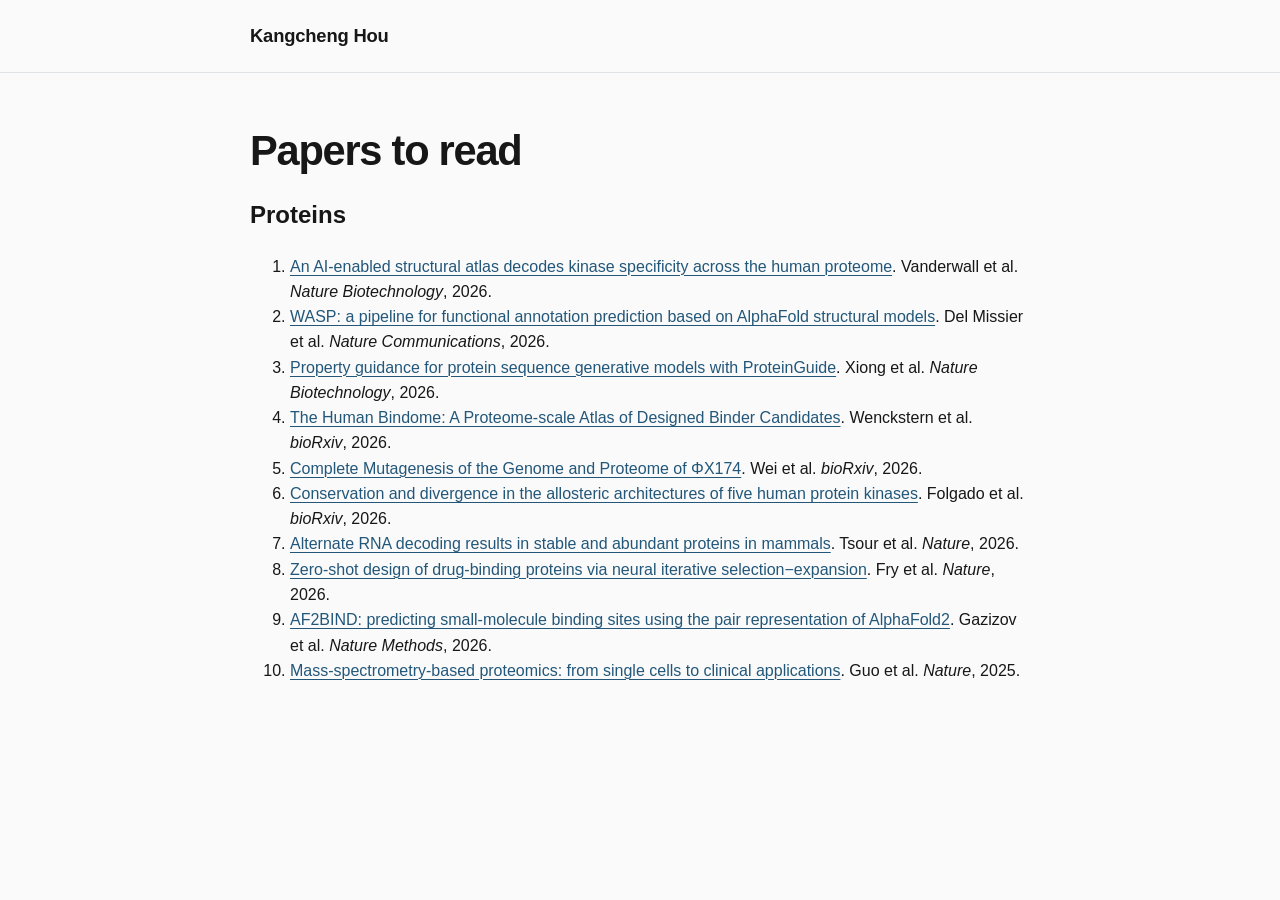
==== papers/index.html @ d285ce77 "deploy" ====
<!DOCTYPE html>
<html lang="en">

<head>
    <meta charset="utf-8">
    <meta name="viewport" content="width=device-width, initial-scale=1">
    <meta name="robots" content="noindex, nofollow">
    <meta name="description" content="Papers on Kangcheng Hou's reading list.">
    <title>Papers to read — Kangcheng Hou</title>
    <link rel="preconnect" href="https://fonts.googleapis.com">
    <link rel="preconnect" href="https://fonts.gstatic.com" crossorigin>
    <link href="https://fonts.googleapis.com/css2?family=Lora:wght@400;600&amp;display=swap" rel="stylesheet">
    <link rel="stylesheet" href="../style.css">
</head>

<body>
    <header class="site-header">
        <nav class="site-nav" aria-label="Reading list navigation">
            <a class="brand" href="../">Kangcheng Hou</a>
        </nav>
    </header>

    <main class="page reading-page">
        <section class="section">
            <h1 class="reading-title">Papers to read</h1>

            <section class="reading-section" aria-labelledby="proteins-title">
                <h2 id="proteins-title">Proteins</h2>
                <ol class="paper-list">
                    <li>
                        <a href="https://www.nature.com/articles/s41587-026-03239-5" target="_blank"
                            rel="noopener">An AI-enabled structural atlas decodes kinase specificity across the human
                            proteome</a>.
                        Vanderwall et al. <em>Nature Biotechnology</em>, 2026.
                    </li>
                    <li>
                        <a href="https://www.nature.com/articles/s41467-026-75956-z" target="_blank"
                            rel="noopener">WASP: a pipeline for functional annotation prediction based on AlphaFold
                            structural models</a>.
                        Del Missier et al. <em>Nature Communications</em>, 2026.
                    </li>
                    <li>
                        <a href="https://www.nature.com/articles/s41587-026-03207-z" target="_blank"
                            rel="noopener">Property guidance for protein sequence generative models with
                            ProteinGuide</a>.
                        Xiong et al. <em>Nature Biotechnology</em>, 2026.
                    </li>
                    <li>
                        <a href="https://www.biorxiv.org/content/10.64898/2026.07.30.741542v1" target="_blank"
                            rel="noopener">The Human Bindome: A Proteome-scale Atlas of Designed Binder
                            Candidates</a>.
                        Wenckstern et al. <em>bioRxiv</em>, 2026.
                    </li>
                    <li>
                        <a href="https://www.biorxiv.org/content/10.64898/2026.07.25.740675v1" target="_blank"
                            rel="noopener">Complete Mutagenesis of the Genome and Proteome of ΦX174</a>.
                        Wei et al. <em>bioRxiv</em>, 2026.
                    </li>
                    <li>
                        <a href="https://www.biorxiv.org/content/10.64898/2026.08.04.742685v1" target="_blank"
                            rel="noopener">Conservation and divergence in the allosteric architectures of five human
                            protein kinases</a>.
                        Folgado et al. <em>bioRxiv</em>, 2026.
                    </li>
                    <li>
                        <a href="https://www.nature.com/articles/s41586-026-10678-2" target="_blank"
                            rel="noopener">Alternate RNA decoding results in stable and abundant proteins in
                            mammals</a>.
                        Tsour et al. <em>Nature</em>, 2026.
                    </li>
                    <li>
                        <a href="https://www.nature.com/articles/s41586-026-10670-w" target="_blank"
                            rel="noopener">Zero-shot design of drug-binding proteins via neural iterative
                            selection−expansion</a>.
                        Fry et al. <em>Nature</em>, 2026.
                    </li>
                    <li>
                        <a href="https://www.nature.com/articles/s41592-026-03011-2" target="_blank"
                            rel="noopener">AF2BIND: predicting small-molecule binding sites using the pair
                            representation of AlphaFold2</a>.
                        Gazizov et al. <em>Nature Methods</em>, 2026.
                    </li>
                    <li>
                        <a href="https://www.nature.com/articles/s41586-025-08584-0" target="_blank"
                            rel="noopener">Mass-spectrometry-based proteomics: from single cells to clinical
                            applications</a>.
                        Guo et al. <em>Nature</em>, 2025.
                    </li>
                </ol>
            </section>
        </section>
    </main>
</body>

</html>
---- style.css ----
/* Main website styles. */
:root {
    --ink: #171717;
    --muted: #60656b;
    --accent: #22577a;
    --accent-dark: #163c56;
    --line: #dfe3e6;
    --content-width: 780px;
    --gutter: 24px;
}

* {
    box-sizing: border-box;
}

html {
    scroll-behavior: smooth;
}

body {
    margin: 0;
    padding-top: 72px;
    background: rgb(250, 250, 250);
    color: var(--ink);
    font-family: -apple-system, BlinkMacSystemFont, "Segoe UI", sans-serif;
    font-size: 16px;
    line-height: 1.58;
    -webkit-font-smoothing: antialiased;
}

a {
    color: var(--accent);
    text-decoration-thickness: 1px;
    text-underline-offset: 3px;
}

a:hover,
a:focus {
    color: var(--accent-dark);
}

a:focus-visible {
    outline: 2px solid var(--accent);
    outline-offset: 4px;
    border-radius: 2px;
}

.site-header {
    position: fixed;
    top: 0;
    right: 0;
    left: 0;
    z-index: 20;
    border-bottom: 1px solid var(--line);
    background: rgba(250, 250, 250, 0.96);
    backdrop-filter: blur(12px);
}

.site-nav,
.page {
    width: min(var(--content-width), calc(100% - (2 * var(--gutter))));
    margin: 0 auto;
}

.site-nav {
    display: flex;
    align-items: center;
    justify-content: space-between;
    min-height: 72px;
    gap: 28px;
}

.brand,
.nav-links a {
    color: var(--ink);
    font-size: 1.15rem;
    font-weight: 400;
    text-decoration: none;
}

.brand {
    font-weight: 600;
    letter-spacing: -0.01em;
}

.nav-links {
    display: flex;
    align-items: center;
    gap: 28px;
}

.nav-links a {
    position: relative;
    padding: 24px 0 22px;
}

.nav-links a:hover,
.nav-links a:focus,
.nav-links .active {
    color: var(--accent);
}

.nav-links .active::after {
    position: absolute;
    right: 0;
    bottom: -1px;
    left: 0;
    height: 2px;
    background: var(--accent);
    content: "";
}

.nav-links .external-link::after {
    margin-left: 0.3em;
    font-size: 0.82em;
    vertical-align: 0.14em;
    content: "↗";
}

.page {
    padding: 56px 0 76px;
}

.about,
.publications-page {
    max-width: 720px;
}

.about {
    margin-inline: auto;
}

.profile {
    display: flex;
    align-items: flex-start;
    gap: 24px;
    margin-bottom: 42px;
    color: var(--muted);
    line-height: 1.5;
}

.portrait {
    display: block;
    flex: 0 0 auto;
    width: 180px;
    height: 180px;
    object-fit: cover;
    border-radius: 3px;
    filter: saturate(0.88);
}

.profile p {
    margin: 0;
    padding-top: 20px;
    font-size: 1.1rem;
}

.profile-ink {
    color: var(--ink);
}

.social-icons {
    display: inline-flex;
    gap: 0.3em;
    padding-top: 0.2em;
    font-size: 1.2rem;
}

.social-icons a {
    display: flex;
    color: var(--ink);
    text-decoration: none;
}

.social-icons img {
    display: block;
    width: 1.2em;
    height: 1.2em;
}

.profile strong,
.publication-list strong {
    color: var(--ink);
}

.publication-list strong {
    text-decoration: underline;
    text-decoration-thickness: 1px;
    text-underline-offset: 2px;
}

h1,
h2,
p {
    margin-top: 0;
}

h1 {
    margin-bottom: 22px;
    font-size: clamp(2rem, 5vw, 2.6rem);
    font-weight: 700;
    letter-spacing: -0.03em;
    line-height: 1.1;
}

.about-copy {
    padding-top: 32px;
    border-top: 1px solid var(--line);
}

.about-copy p {
    margin-bottom: 18px;
}

.about-copy > :last-child {
    margin-bottom: 0;
}

.page-heading {
    padding-bottom: 28px;
    border-bottom: 1px solid var(--line);
}

.page-heading h1 {
    margin-bottom: 20px;
}

.page-heading > :last-child {
    max-width: 620px;
    margin-bottom: 0;
    color: var(--muted);
}

.publication-topic {
    padding-top: 34px;
}

.publication-topic h2 {
    margin-bottom: 8px;
    font-size: 1.18rem;
    line-height: 1.35;
}

.publication-list {
    margin: 0;
    padding-left: 1.25rem;
}

.publication-list li {
    padding-left: 4px;
    color: var(--ink);
    font-size: 0.94rem;
    line-height: 1.5;
}

.publication-list li + li {
    margin-top: 10px;
}

.publication-title {
    color: var(--accent);
}

.unpublished-title {
    color: var(--ink);
}

@media (max-width: 680px) {
    :root {
        --gutter: 18px;
    }

    body {
        padding-top: 93px;
    }

    .site-nav {
        align-items: flex-start;
        flex-direction: column;
        min-height: auto;
        gap: 8px;
        padding-top: 17px;
    }

    .nav-links {
        width: 100%;
        gap: 22px;
    }

    .nav-links a {
        padding: 5px 0 13px;
    }

    .page {
        padding: 46px 0 62px;
    }

    .profile {
        gap: 20px;
        margin-bottom: 38px;
    }

    .portrait {
        width: 130px;
        height: 130px;
    }

    h1 {
        font-size: 2.2rem;
    }
}

@media (max-width: 420px) {
    .nav-links {
        justify-content: space-between;
        gap: 12px;
    }

    .profile {
        display: block;
    }

    .profile p {
        padding-top: 0;
    }

    .portrait {
        width: 140px;
        height: 140px;
        margin-bottom: 18px;
    }
}
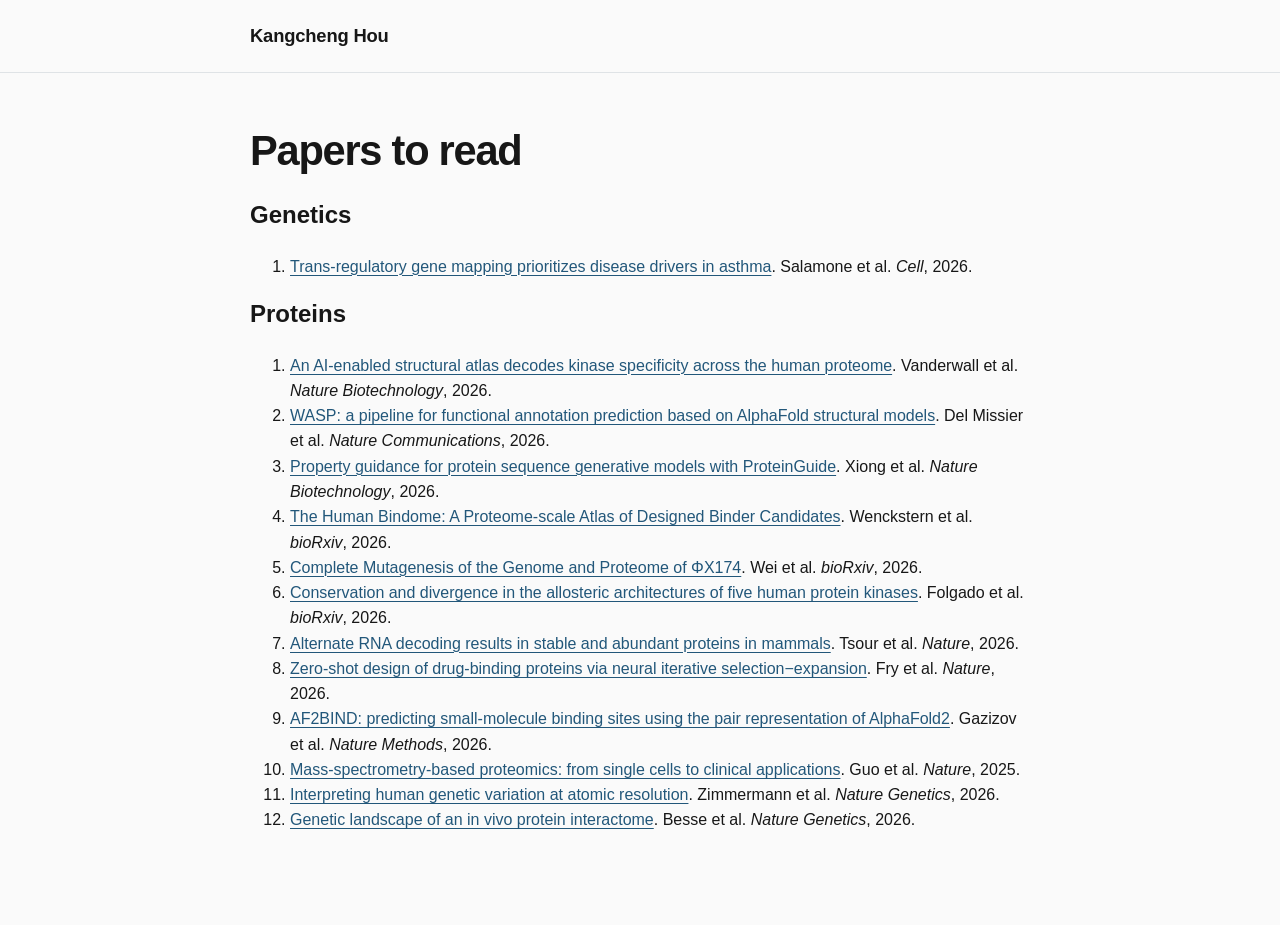
==== commit c5e5af2c: "deploy" ====
--- a/papers/index.html
+++ b/papers/index.html
@@ -23,6 +23,17 @@
     <main class="page reading-page">
         <section class="section">
             <h1 class="reading-title">Papers to read</h1>
+
+            <section class="reading-section" aria-labelledby="genetics-title">
+                <h2 id="genetics-title">Genetics</h2>
+                <ol class="paper-list">
+                    <li>
+                        <a href="https://www.cell.com/cell/fulltext/S0092-8674(26)00866-4" target="_blank"
+                            rel="noopener">Trans-regulatory gene mapping prioritizes disease drivers in asthma</a>.
+                        Salamone et al. <em>Cell</em>, 2026.
+                    </li>
+                </ol>
+            </section>
 
             <section class="reading-section" aria-labelledby="proteins-title">
                 <h2 id="proteins-title">Proteins</h2>
@@ -86,6 +97,16 @@
                             applications</a>.
                         Guo et al. <em>Nature</em>, 2025.
                     </li>
+                    <li>
+                        <a href="https://www.nature.com/articles/s41588-026-02763-z" target="_blank"
+                            rel="noopener">Interpreting human genetic variation at atomic resolution</a>.
+                        Zimmermann et al. <em>Nature Genetics</em>, 2026.
+                    </li>
+                    <li>
+                        <a href="https://www.nature.com/articles/s41588-026-02747-z" target="_blank"
+                            rel="noopener">Genetic landscape of an in vivo protein interactome</a>.
+                        Besse et al. <em>Nature Genetics</em>, 2026.
+                    </li>
                 </ol>
             </section>
         </section>
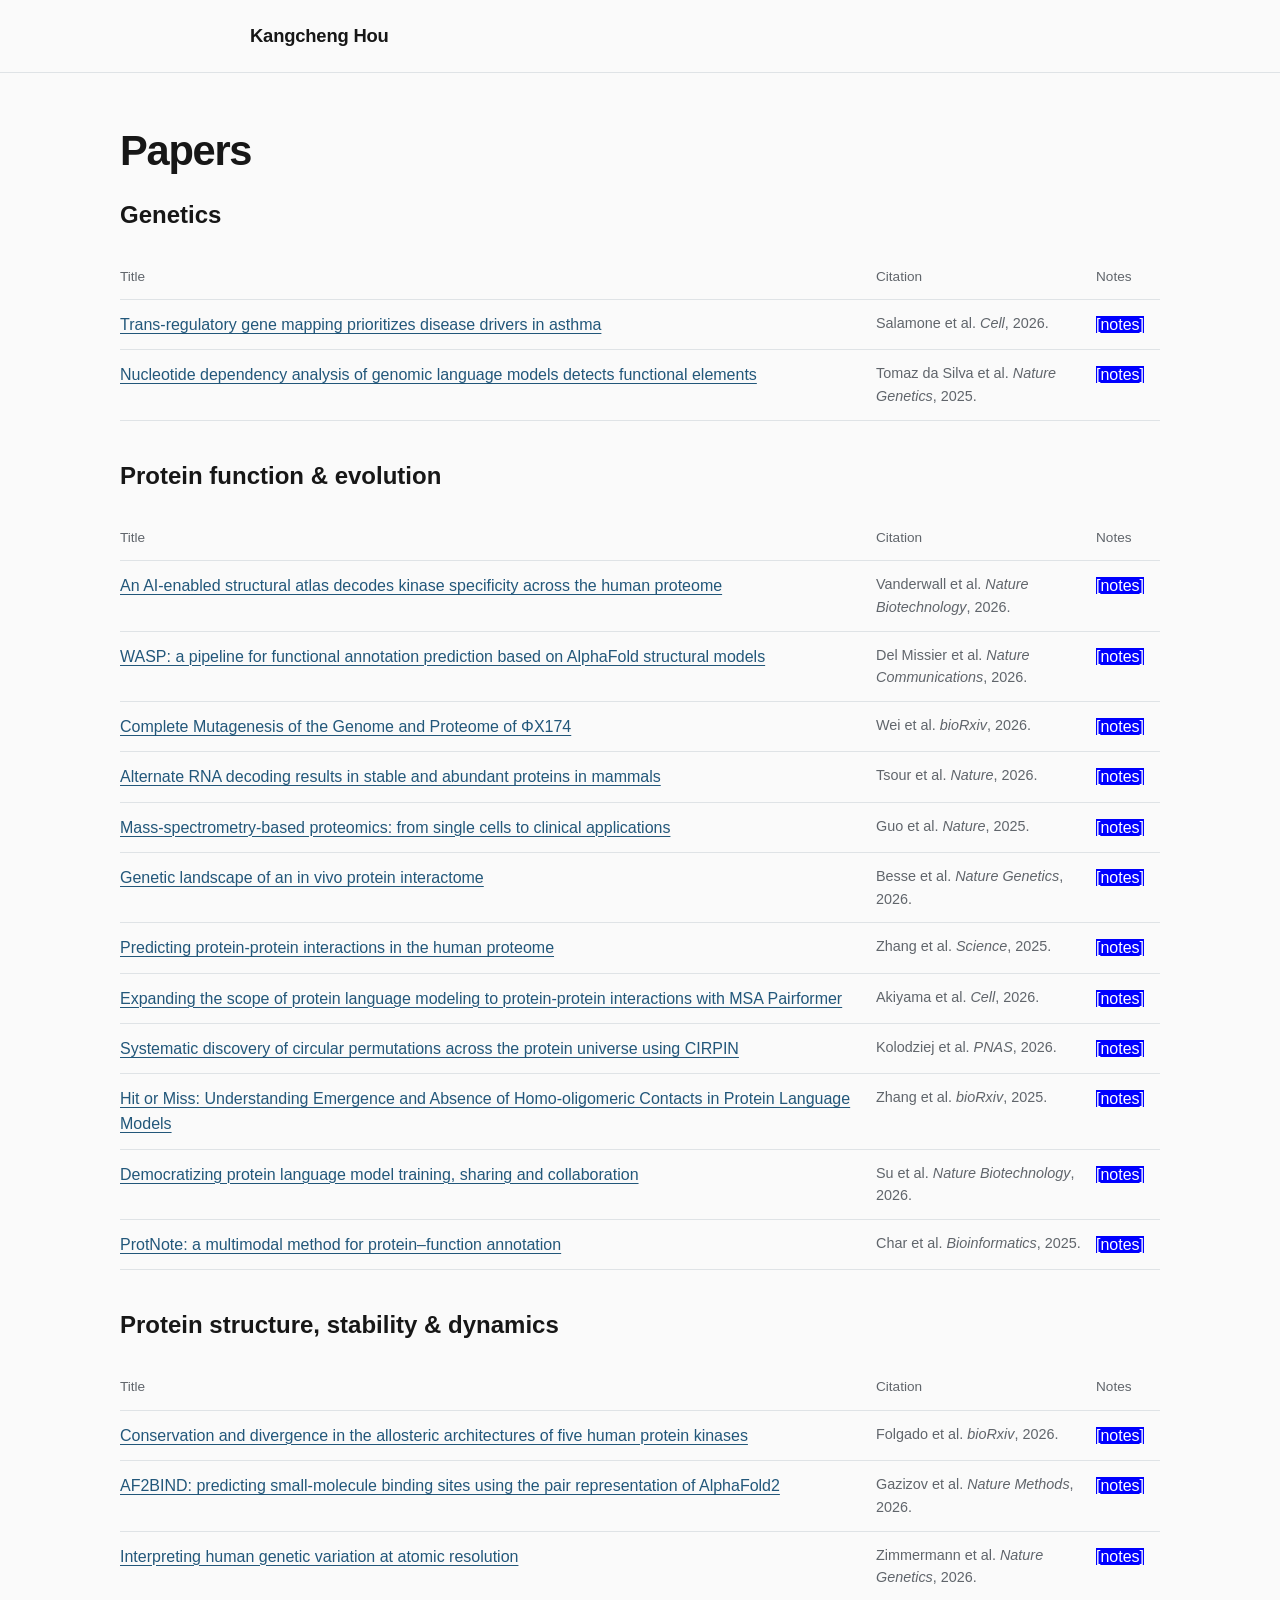
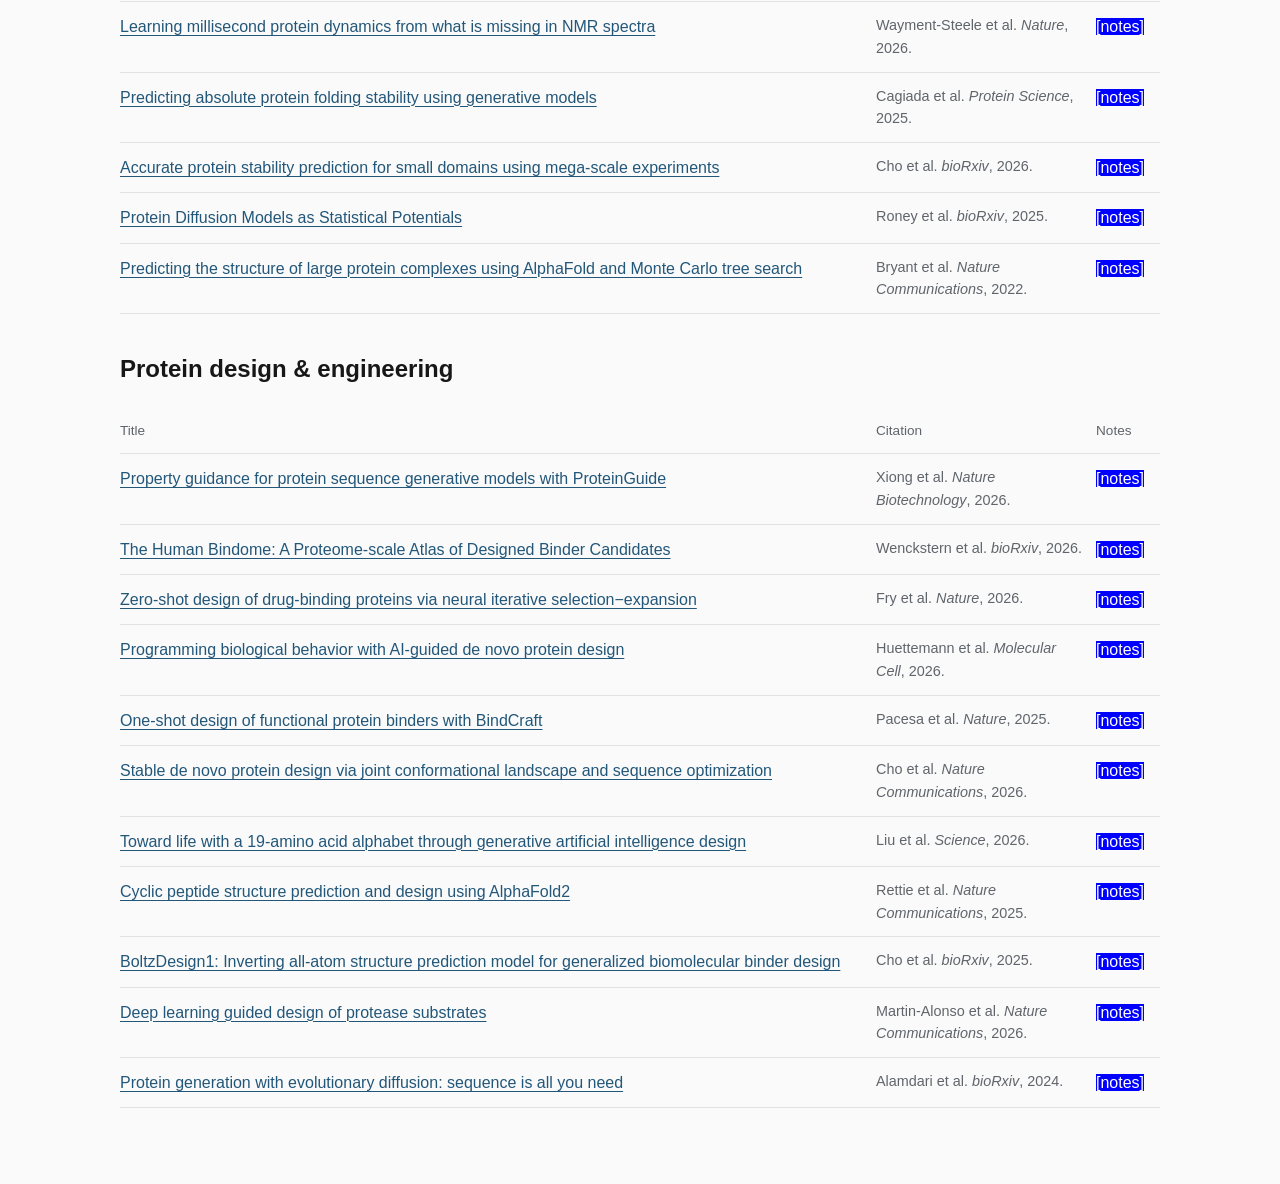
==== commit 1970a481: "deploy" ====
--- a/papers/index.html
+++ b/papers/index.html
@@ -6,7 +6,7 @@
     <meta name="viewport" content="width=device-width, initial-scale=1">
     <meta name="robots" content="noindex, nofollow">
     <meta name="description" content="Papers on Kangcheng Hou's reading list.">
-    <title>Papers to read — Kangcheng Hou</title>
+    <title>Papers — Kangcheng Hou</title>
     <link rel="preconnect" href="https://fonts.googleapis.com">
     <link rel="preconnect" href="https://fonts.gstatic.com" crossorigin>
     <link href="https://fonts.googleapis.com/css2?family=Lora:wght@400;600&amp;display=swap" rel="stylesheet">
@@ -22,92 +22,211 @@
 
     <main class="page reading-page">
         <section class="section">
-            <h1 class="reading-title">Papers to read</h1>
+            <h1 class="reading-title">Papers</h1>
 
             <section class="reading-section" aria-labelledby="genetics-title">
                 <h2 id="genetics-title">Genetics</h2>
-                <ol class="paper-list">
-                    <li>
-                        <a href="https://www.cell.com/cell/fulltext/S0092-8674(26)00866-4" target="_blank"
-                            rel="noopener">Trans-regulatory gene mapping prioritizes disease drivers in asthma</a>.
-                        Salamone et al. <em>Cell</em>, 2026.
-                    </li>
-                </ol>
-            </section>
-
-            <section class="reading-section" aria-labelledby="proteins-title">
-                <h2 id="proteins-title">Proteins</h2>
-                <ol class="paper-list">
-                    <li>
-                        <a href="https://www.nature.com/articles/s41587-026-03239-5" target="_blank"
-                            rel="noopener">An AI-enabled structural atlas decodes kinase specificity across the human
-                            proteome</a>.
-                        Vanderwall et al. <em>Nature Biotechnology</em>, 2026.
-                    </li>
-                    <li>
-                        <a href="https://www.nature.com/articles/s41467-026-75956-z" target="_blank"
-                            rel="noopener">WASP: a pipeline for functional annotation prediction based on AlphaFold
-                            structural models</a>.
-                        Del Missier et al. <em>Nature Communications</em>, 2026.
-                    </li>
-                    <li>
-                        <a href="https://www.nature.com/articles/s41587-026-03207-z" target="_blank"
-                            rel="noopener">Property guidance for protein sequence generative models with
-                            ProteinGuide</a>.
-                        Xiong et al. <em>Nature Biotechnology</em>, 2026.
-                    </li>
-                    <li>
-                        <a href="https://www.biorxiv.org/content/10.64898/2026.07.30.741542v1" target="_blank"
-                            rel="noopener">The Human Bindome: A Proteome-scale Atlas of Designed Binder
-                            Candidates</a>.
-                        Wenckstern et al. <em>bioRxiv</em>, 2026.
-                    </li>
-                    <li>
-                        <a href="https://www.biorxiv.org/content/10.64898/2026.07.25.740675v1" target="_blank"
-                            rel="noopener">Complete Mutagenesis of the Genome and Proteome of ΦX174</a>.
-                        Wei et al. <em>bioRxiv</em>, 2026.
-                    </li>
-                    <li>
-                        <a href="https://www.biorxiv.org/content/10.64898/2026.08.04.742685v1" target="_blank"
-                            rel="noopener">Conservation and divergence in the allosteric architectures of five human
-                            protein kinases</a>.
-                        Folgado et al. <em>bioRxiv</em>, 2026.
-                    </li>
-                    <li>
-                        <a href="https://www.nature.com/articles/s41586-026-10678-2" target="_blank"
-                            rel="noopener">Alternate RNA decoding results in stable and abundant proteins in
-                            mammals</a>.
-                        Tsour et al. <em>Nature</em>, 2026.
-                    </li>
-                    <li>
-                        <a href="https://www.nature.com/articles/s41586-026-10670-w" target="_blank"
-                            rel="noopener">Zero-shot design of drug-binding proteins via neural iterative
-                            selection−expansion</a>.
-                        Fry et al. <em>Nature</em>, 2026.
-                    </li>
-                    <li>
-                        <a href="https://www.nature.com/articles/s41592-026-03011-2" target="_blank"
-                            rel="noopener">AF2BIND: predicting small-molecule binding sites using the pair
-                            representation of AlphaFold2</a>.
-                        Gazizov et al. <em>Nature Methods</em>, 2026.
-                    </li>
-                    <li>
-                        <a href="https://www.nature.com/articles/s41586-025-08584-0" target="_blank"
-                            rel="noopener">Mass-spectrometry-based proteomics: from single cells to clinical
-                            applications</a>.
-                        Guo et al. <em>Nature</em>, 2025.
-                    </li>
-                    <li>
-                        <a href="https://www.nature.com/articles/s41588-026-02763-z" target="_blank"
-                            rel="noopener">Interpreting human genetic variation at atomic resolution</a>.
-                        Zimmermann et al. <em>Nature Genetics</em>, 2026.
-                    </li>
-                    <li>
-                        <a href="https://www.nature.com/articles/s41588-026-02747-z" target="_blank"
-                            rel="noopener">Genetic landscape of an in vivo protein interactome</a>.
-                        Besse et al. <em>Nature Genetics</em>, 2026.
-                    </li>
-                </ol>
+                <table class="paper-table">
+                    <colgroup><col class="title-column"><col class="citation-column"><col class="notes-column"></colgroup>
+                    <thead><tr><th scope="col">Title</th><th scope="col">Citation</th><th scope="col">Notes</th></tr></thead>
+                    <tbody>
+                    <tr>
+                        <td class="paper-title"><a href="https://www.cell.com/cell/fulltext/S0092-8674(26)00866-4" target="_blank" rel="noopener">Trans-regulatory gene mapping prioritizes disease drivers in asthma</a></td>
+                        <td class="paper-citation">Salamone et al. <em>Cell</em>, 2026.</td>
+                        <td class="paper-resource"><a class="paper-notes" href="notes/Salamone_Cell_2026_DANDELION.pdf" target="_blank" rel="noopener">[notes]</a></td>
+                    </tr>
+                    <tr>
+                        <td class="paper-title"><a href="https://www.nature.com/articles/s41588-025-02347-3" target="_blank" rel="noopener">Nucleotide dependency analysis of genomic language models detects functional elements</a></td>
+                        <td class="paper-citation">Tomaz da Silva et al. <em>Nature Genetics</em>, 2025.</td>
+                        <td class="paper-resource"><a class="paper-notes" href="notes/TomazDaSilva_NG_2025_NucleotideDependency.pdf" target="_blank" rel="noopener">[notes]</a></td>
+                    </tr>
+                    </tbody>
+                </table>
+            </section>
+
+            <section class="reading-section" aria-labelledby="protein-function-title">
+                <h2 id="protein-function-title">Protein function &amp; evolution</h2>
+                <table class="paper-table">
+                    <colgroup><col class="title-column"><col class="citation-column"><col class="notes-column"></colgroup>
+                    <thead><tr><th scope="col">Title</th><th scope="col">Citation</th><th scope="col">Notes</th></tr></thead>
+                    <tbody>
+                    <tr>
+                        <td class="paper-title"><a href="https://www.nature.com/articles/s41587-026-03239-5" target="_blank" rel="noopener">An AI-enabled structural atlas decodes kinase specificity across the human proteome</a></td>
+                        <td class="paper-citation">Vanderwall et al. <em>Nature Biotechnology</em>, 2026.</td>
+                        <td class="paper-resource"><a class="paper-notes" href="notes/Vanderwall_NatBiotechnol_2026_KinoPlex.pdf" target="_blank" rel="noopener">[notes]</a></td>
+                    </tr>
+                    <tr>
+                        <td class="paper-title"><a href="https://www.nature.com/articles/s41467-026-75956-z" target="_blank" rel="noopener">WASP: a pipeline for functional annotation prediction based on AlphaFold structural models</a></td>
+                        <td class="paper-citation">Del Missier et al. <em>Nature Communications</em>, 2026.</td>
+                        <td class="paper-resource"><a class="paper-notes" href="notes/DelMissier_NatCommun_2026_WASP.pdf" target="_blank" rel="noopener">[notes]</a></td>
+                    </tr>
+                    <tr>
+                        <td class="paper-title"><a href="https://www.biorxiv.org/content/10.64898/2026.07.25.740675v1" target="_blank" rel="noopener">Complete Mutagenesis of the Genome and Proteome of ΦX174</a></td>
+                        <td class="paper-citation">Wei et al. <em>bioRxiv</em>, 2026.</td>
+                        <td class="paper-resource"><a class="paper-notes" href="notes/Wei_bioRxiv_2026_PhiX174Mutagenesis.pdf" target="_blank" rel="noopener">[notes]</a></td>
+                    </tr>
+                    <tr>
+                        <td class="paper-title"><a href="https://www.nature.com/articles/s41586-026-10678-2" target="_blank" rel="noopener">Alternate RNA decoding results in stable and abundant proteins in mammals</a></td>
+                        <td class="paper-citation">Tsour et al. <em>Nature</em>, 2026.</td>
+                        <td class="paper-resource"><a class="paper-notes" href="notes/Tsour_Nature_2026_AlternateDecoding.pdf" target="_blank" rel="noopener">[notes]</a></td>
+                    </tr>
+                    <tr>
+                        <td class="paper-title"><a href="https://www.nature.com/articles/s41586-025-08584-0" target="_blank" rel="noopener">Mass-spectrometry-based proteomics: from single cells to clinical applications</a></td>
+                        <td class="paper-citation">Guo et al. <em>Nature</em>, 2025.</td>
+                        <td class="paper-resource"><a class="paper-notes" href="notes/Guo_Nature_2025_Proteomics.pdf" target="_blank" rel="noopener">[notes]</a></td>
+                    </tr>
+                    <tr>
+                        <td class="paper-title"><a href="https://www.nature.com/articles/s41588-026-02747-z" target="_blank" rel="noopener">Genetic landscape of an in vivo protein interactome</a></td>
+                        <td class="paper-citation">Besse et al. <em>Nature Genetics</em>, 2026.</td>
+                        <td class="paper-resource"><a class="paper-notes" href="notes/Besse_NG_2026_InVivoInteractome.pdf" target="_blank" rel="noopener">[notes]</a></td>
+                    </tr>
+                    <tr>
+                        <td class="paper-title"><a href="https://www.science.org/doi/10.1126/science.adt1630" target="_blank" rel="noopener">Predicting protein-protein interactions in the human proteome</a></td>
+                        <td class="paper-citation">Zhang et al. <em>Science</em>, 2025.</td>
+                        <td class="paper-resource"><a class="paper-notes" href="notes/Zhang_Science_2025_HumanPPI.pdf" target="_blank" rel="noopener">[notes]</a></td>
+                    </tr>
+                    <tr>
+                        <td class="paper-title"><a href="https://doi.org/10.1016/j.cell.2026.06.029" target="_blank" rel="noopener">Expanding the scope of protein language modeling to protein-protein interactions with MSA Pairformer</a></td>
+                        <td class="paper-citation">Akiyama et al. <em>Cell</em>, 2026.</td>
+                        <td class="paper-resource"><a class="paper-notes" href="notes/Akiyama_Cell_2026_MSAPairformer.pdf" target="_blank" rel="noopener">[notes]</a></td>
+                    </tr>
+                    <tr>
+                        <td class="paper-title"><a href="https://doi.org/10.1073/pnas.2605178123" target="_blank" rel="noopener">Systematic discovery of circular permutations across the protein universe using CIRPIN</a></td>
+                        <td class="paper-citation">Kolodziej et al. <em>PNAS</em>, 2026.</td>
+                        <td class="paper-resource"><a class="paper-notes" href="notes/Kolodziej_PNAS_2026_CIRPIN.pdf" target="_blank" rel="noopener">[notes]</a></td>
+                    </tr>
+                    <tr>
+                        <td class="paper-title"><a href="https://www.biorxiv.org/content/10.1101/2025.11.16.688745" target="_blank" rel="noopener">Hit or Miss: Understanding Emergence and Absence of Homo-oligomeric Contacts in Protein Language Models</a></td>
+                        <td class="paper-citation">Zhang et al. <em>bioRxiv</em>, 2025.</td>
+                        <td class="paper-resource"><a class="paper-notes" href="notes/Zhang_bioRxiv_2025_HitOrMiss.pdf" target="_blank" rel="noopener">[notes]</a></td>
+                    </tr>
+                    <tr>
+                        <td class="paper-title"><a href="https://www.nature.com/articles/s41587-025-02859-7" target="_blank" rel="noopener">Democratizing protein language model training, sharing and collaboration</a></td>
+                        <td class="paper-citation">Su et al. <em>Nature Biotechnology</em>, 2026.</td>
+                        <td class="paper-resource"><a class="paper-notes" href="notes/Su_NatBiotechnol_2025_SaprotHub.pdf" target="_blank" rel="noopener">[notes]</a></td>
+                    </tr>
+                    <tr>
+                        <td class="paper-title"><a href="https://academic.oup.com/bioinformatics/article/41/5/btaf170/8113843" target="_blank" rel="noopener">ProtNote: a multimodal method for protein–function annotation</a></td>
+                        <td class="paper-citation">Char et al. <em>Bioinformatics</em>, 2025.</td>
+                        <td class="paper-resource"><a class="paper-notes" href="notes/Char_Bioinformatics_2025_ProtNote.pdf" target="_blank" rel="noopener">[notes]</a></td>
+                    </tr>
+                    </tbody>
+                </table>
+            </section>
+
+            <section class="reading-section" aria-labelledby="protein-structure-title">
+                <h2 id="protein-structure-title">Protein structure, stability &amp; dynamics</h2>
+                <table class="paper-table">
+                    <colgroup><col class="title-column"><col class="citation-column"><col class="notes-column"></colgroup>
+                    <thead><tr><th scope="col">Title</th><th scope="col">Citation</th><th scope="col">Notes</th></tr></thead>
+                    <tbody>
+                    <tr>
+                        <td class="paper-title"><a href="https://www.biorxiv.org/content/10.64898/2026.08.04.742685v1" target="_blank" rel="noopener">Conservation and divergence in the allosteric architectures of five human protein kinases</a></td>
+                        <td class="paper-citation">Folgado et al. <em>bioRxiv</em>, 2026.</td>
+                        <td class="paper-resource"><a class="paper-notes" href="notes/Folgado_bioRxiv_2026_KinaseAllostery.pdf" target="_blank" rel="noopener">[notes]</a></td>
+                    </tr>
+                    <tr>
+                        <td class="paper-title"><a href="https://www.nature.com/articles/s41592-026-03011-2" target="_blank" rel="noopener">AF2BIND: predicting small-molecule binding sites using the pair representation of AlphaFold2</a></td>
+                        <td class="paper-citation">Gazizov et al. <em>Nature Methods</em>, 2026.</td>
+                        <td class="paper-resource"><a class="paper-notes" href="notes/Gazizov_NatMethods_2026_AF2BIND.pdf" target="_blank" rel="noopener">[notes]</a></td>
+                    </tr>
+                    <tr>
+                        <td class="paper-title"><a href="https://www.nature.com/articles/s41588-026-02763-z" target="_blank" rel="noopener">Interpreting human genetic variation at atomic resolution</a></td>
+                        <td class="paper-citation">Zimmermann et al. <em>Nature Genetics</em>, 2026.</td>
+                        <td class="paper-resource"><a class="paper-notes" href="notes/Zimmermann_NG_2026_AtomicVariation.pdf" target="_blank" rel="noopener">[notes]</a></td>
+                    </tr>
+                    <tr>
+                        <td class="paper-title"><a href="https://www.nature.com/articles/s41586-026-10989-4" target="_blank" rel="noopener">Learning millisecond protein dynamics from what is missing in NMR spectra</a></td>
+                        <td class="paper-citation">Wayment-Steele et al. <em>Nature</em>, 2026.</td>
+                        <td class="paper-resource"><a class="paper-notes" href="notes/WaymentSteele_Nature_2026_NMRDynamics.pdf" target="_blank" rel="noopener">[notes]</a></td>
+                    </tr>
+                    <tr>
+                        <td class="paper-title"><a href="https://doi.org/10.1002/pro.5233" target="_blank" rel="noopener">Predicting absolute protein folding stability using generative models</a></td>
+                        <td class="paper-citation">Cagiada et al. <em>Protein Science</em>, 2025.</td>
+                        <td class="paper-resource"><a class="paper-notes" href="notes/Cagiada_ProteinSci_2025_AbsoluteStability.pdf" target="_blank" rel="noopener">[notes]</a></td>
+                    </tr>
+                    <tr>
+                        <td class="paper-title"><a href="https://www.biorxiv.org/content/10.64898/2026.05.19.726285" target="_blank" rel="noopener">Accurate protein stability prediction for small domains using mega-scale experiments</a></td>
+                        <td class="paper-citation">Cho et al. <em>bioRxiv</em>, 2026.</td>
+                        <td class="paper-resource"><a class="paper-notes" href="notes/Cho_bioRxiv_2026_MegascaleStability.pdf" target="_blank" rel="noopener">[notes]</a></td>
+                    </tr>
+                    <tr>
+                        <td class="paper-title"><a href="https://www.biorxiv.org/content/10.64898/2025.12.09.693073" target="_blank" rel="noopener">Protein Diffusion Models as Statistical Potentials</a></td>
+                        <td class="paper-citation">Roney et al. <em>bioRxiv</em>, 2025.</td>
+                        <td class="paper-resource"><a class="paper-notes" href="notes/Roney_bioRxiv_2025_DiffusionPotentials.pdf" target="_blank" rel="noopener">[notes]</a></td>
+                    </tr>
+                    <tr>
+                        <td class="paper-title"><a href="https://www.nature.com/articles/s41467-022-33729-4" target="_blank" rel="noopener">Predicting the structure of large protein complexes using AlphaFold and Monte Carlo tree search</a></td>
+                        <td class="paper-citation">Bryant et al. <em>Nature Communications</em>, 2022.</td>
+                        <td class="paper-resource"><a class="paper-notes" href="notes/Bryant_NatCommun_2022_MoLPC.pdf" target="_blank" rel="noopener">[notes]</a></td>
+                    </tr>
+                    </tbody>
+                </table>
+            </section>
+
+            <section class="reading-section" aria-labelledby="protein-design-title">
+                <h2 id="protein-design-title">Protein design &amp; engineering</h2>
+                <table class="paper-table">
+                    <colgroup><col class="title-column"><col class="citation-column"><col class="notes-column"></colgroup>
+                    <thead><tr><th scope="col">Title</th><th scope="col">Citation</th><th scope="col">Notes</th></tr></thead>
+                    <tbody>
+                    <tr>
+                        <td class="paper-title"><a href="https://www.nature.com/articles/s41587-026-03207-z" target="_blank" rel="noopener">Property guidance for protein sequence generative models with ProteinGuide</a></td>
+                        <td class="paper-citation">Xiong et al. <em>Nature Biotechnology</em>, 2026.</td>
+                        <td class="paper-resource"><a class="paper-notes" href="notes/Xiong_NatBiotechnol_2026_ProteinGuide.pdf" target="_blank" rel="noopener">[notes]</a></td>
+                    </tr>
+                    <tr>
+                        <td class="paper-title"><a href="https://www.biorxiv.org/content/10.64898/2026.07.30.741542v1" target="_blank" rel="noopener">The Human Bindome: A Proteome-scale Atlas of Designed Binder Candidates</a></td>
+                        <td class="paper-citation">Wenckstern et al. <em>bioRxiv</em>, 2026.</td>
+                        <td class="paper-resource"><a class="paper-notes" href="notes/Wenckstern_bioRxiv_2026_HumanBindome.pdf" target="_blank" rel="noopener">[notes]</a></td>
+                    </tr>
+                    <tr>
+                        <td class="paper-title"><a href="https://www.nature.com/articles/s41586-026-10670-w" target="_blank" rel="noopener">Zero-shot design of drug-binding proteins via neural iterative selection−expansion</a></td>
+                        <td class="paper-citation">Fry et al. <em>Nature</em>, 2026.</td>
+                        <td class="paper-resource"><a class="paper-notes" href="notes/Fry_Nature_2026_DrugBindingDesign.pdf" target="_blank" rel="noopener">[notes]</a></td>
+                    </tr>
+                    <tr>
+                        <td class="paper-title"><a href="https://www.cell.com/molecular-cell/fulltext/S1097-2765(26)00615-5" target="_blank" rel="noopener">Programming biological behavior with AI-guided de novo protein design</a></td>
+                        <td class="paper-citation">Huettemann et al. <em>Molecular Cell</em>, 2026.</td>
+                        <td class="paper-resource"><a class="paper-notes" href="notes/Huettemann_MolCell_2026_ProteinDesign.pdf" target="_blank" rel="noopener">[notes]</a></td>
+                    </tr>
+                    <tr>
+                        <td class="paper-title"><a href="https://www.nature.com/articles/s41586-025-09429-6" target="_blank" rel="noopener">One-shot design of functional protein binders with BindCraft</a></td>
+                        <td class="paper-citation">Pacesa et al. <em>Nature</em>, 2025.</td>
+                        <td class="paper-resource"><a class="paper-notes" href="notes/Pacesa_Nature_2025_BindCraft.pdf" target="_blank" rel="noopener">[notes]</a></td>
+                    </tr>
+                    <tr>
+                        <td class="paper-title"><a href="https://www.nature.com/articles/s41467-025-66526-w" target="_blank" rel="noopener">Stable de novo protein design via joint conformational landscape and sequence optimization</a></td>
+                        <td class="paper-citation">Cho et al. <em>Nature Communications</em>, 2026.</td>
+                        <td class="paper-resource"><a class="paper-notes" href="notes/Cho_NatCommun_2026_LandscapeOptimization.pdf" target="_blank" rel="noopener">[notes]</a></td>
+                    </tr>
+                    <tr>
+                        <td class="paper-title"><a href="https://www.science.org/doi/10.1126/science.aeb5171" target="_blank" rel="noopener">Toward life with a 19-amino acid alphabet through generative artificial intelligence design</a></td>
+                        <td class="paper-citation">Liu et al. <em>Science</em>, 2026.</td>
+                        <td class="paper-resource"><a class="paper-notes" href="notes/Liu_Science_2026_19AminoAcids.pdf" target="_blank" rel="noopener">[notes]</a></td>
+                    </tr>
+                    <tr>
+                        <td class="paper-title"><a href="https://www.nature.com/articles/s41467-025-59940-7" target="_blank" rel="noopener">Cyclic peptide structure prediction and design using AlphaFold2</a></td>
+                        <td class="paper-citation">Rettie et al. <em>Nature Communications</em>, 2025.</td>
+                        <td class="paper-resource"><a class="paper-notes" href="notes/Rettie_NatCommun_2025_AfCycDesign.pdf" target="_blank" rel="noopener">[notes]</a></td>
+                    </tr>
+                    <tr>
+                        <td class="paper-title"><a href="https://www.biorxiv.org/content/10.1101/2025.04.06.647261v1" target="_blank" rel="noopener">BoltzDesign1: Inverting all-atom structure prediction model for generalized biomolecular binder design</a></td>
+                        <td class="paper-citation">Cho et al. <em>bioRxiv</em>, 2025.</td>
+                        <td class="paper-resource"><a class="paper-notes" href="notes/Cho_bioRxiv_2025_BoltzDesign1.pdf" target="_blank" rel="noopener">[notes]</a></td>
+                    </tr>
+                    <tr>
+                        <td class="paper-title"><a href="https://www.nature.com/articles/s41467-025-67226-1" target="_blank" rel="noopener">Deep learning guided design of protease substrates</a></td>
+                        <td class="paper-citation">Martin-Alonso et al. <em>Nature Communications</em>, 2026.</td>
+                        <td class="paper-resource"><a class="paper-notes" href="notes/MartinAlonso_NatCommun_2026_CleaveNet.pdf" target="_blank" rel="noopener">[notes]</a></td>
+                    </tr>
+                    <tr>
+                        <td class="paper-title"><a href="https://www.biorxiv.org/content/10.1101/2023.09.11.556673v2" target="_blank" rel="noopener">Protein generation with evolutionary diffusion: sequence is all you need</a></td>
+                        <td class="paper-citation">Alamdari et al. <em>bioRxiv</em>, 2024.</td>
+                        <td class="paper-resource"><a class="paper-notes" href="notes/Alamdari_bioRxiv_2024_EvoDiff.pdf" target="_blank" rel="noopener">[notes]</a></td>
+                    </tr>
+                    </tbody>
+                </table>
             </section>
         </section>
     </main>
--- a/style.css
+++ b/style.css
@@ -142,7 +142,7 @@
 .portrait {
     display: block;
     flex: 0 0 auto;
-    width: 180px;
+    width: 220px;
     height: 180px;
     object-fit: cover;
     border-radius: 3px;
@@ -265,6 +265,108 @@
     color: var(--ink);
 }
 
+.reading-section + .reading-section {
+    margin-top: 36px;
+}
+
+.reading-page {
+    --content-width: 1040px;
+}
+
+.paper-table {
+    width: 100%;
+    table-layout: fixed;
+    border-collapse: collapse;
+    text-align: left;
+}
+
+.paper-table .title-column {
+    width: calc(100% - 284px);
+}
+
+.paper-table .citation-column {
+    width: 220px;
+}
+
+.paper-table .notes-column {
+    width: 64px;
+}
+
+.paper-table th,
+.paper-table td {
+    padding: 12px 12px 12px 0;
+    vertical-align: top;
+    border-bottom: 1px solid var(--line);
+    overflow-wrap: anywhere;
+}
+
+.paper-table th {
+    color: var(--muted);
+    font-size: 0.85rem;
+    font-weight: 500;
+}
+
+.paper-table .paper-citation {
+    color: var(--muted);
+    font-size: 0.9rem;
+}
+
+.paper-table .paper-resource {
+    padding-right: 0;
+    white-space: nowrap;
+}
+
+@media (max-width: 680px) {
+    .paper-table,
+    .paper-table tbody,
+    .paper-table tr,
+    .paper-table td {
+        display: block;
+        width: auto;
+    }
+
+    .paper-table colgroup,
+    .paper-table thead {
+        display: none;
+    }
+
+    .paper-table tr {
+        padding: 14px 0;
+        border-bottom: 1px solid var(--line);
+    }
+
+    .paper-table td {
+        padding: 0;
+        border: 0;
+    }
+
+    .paper-table .paper-citation {
+        display: inline;
+        margin-right: 8px;
+    }
+
+    .paper-table .paper-resource {
+        display: inline;
+    }
+
+    .paper-table .paper-title {
+        margin-bottom: 4px;
+    }
+}
+
+.paper-notes {
+    background: #0000ff;
+    color: #fff;
+    font: inherit;
+    text-decoration: none;
+}
+
+.paper-notes:hover,
+.paper-notes:focus {
+    background: #0000ff;
+    color: #fff;
+}
+
 @media (max-width: 680px) {
     :root {
         --gutter: 18px;
